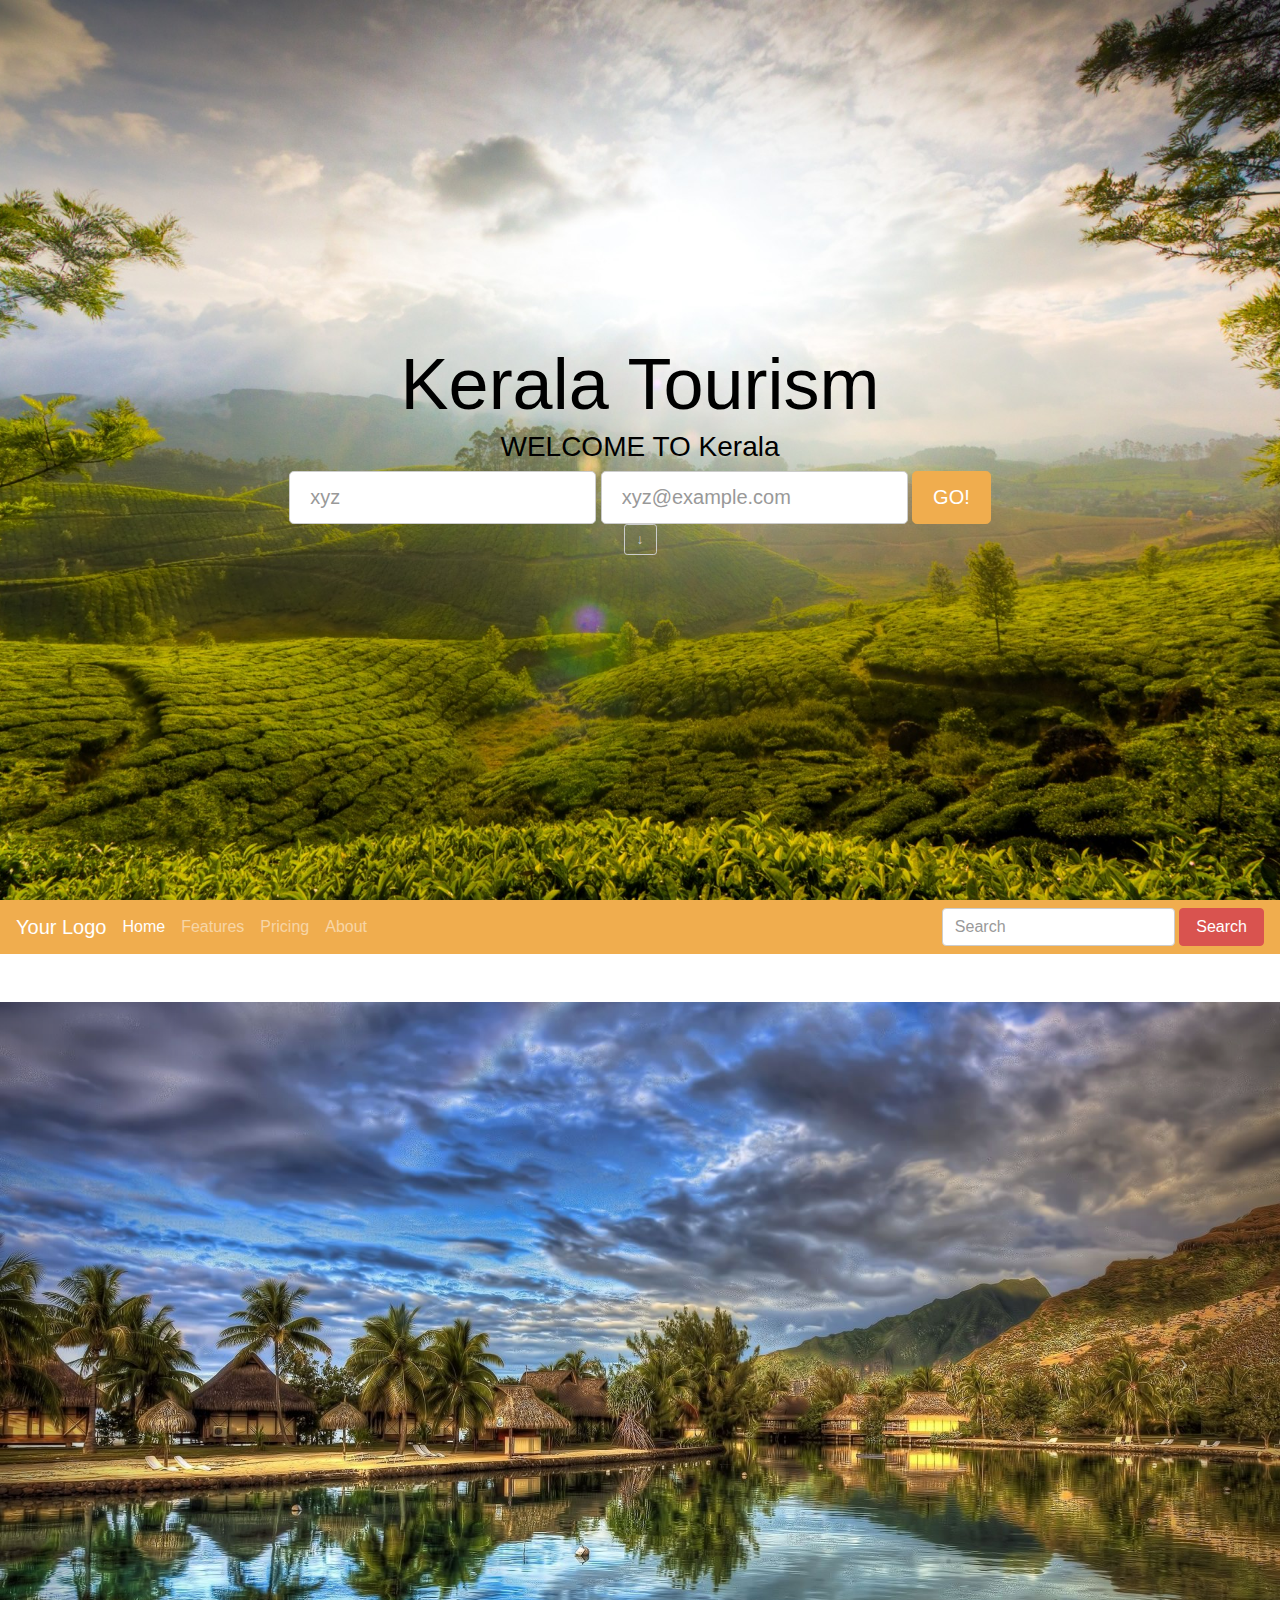
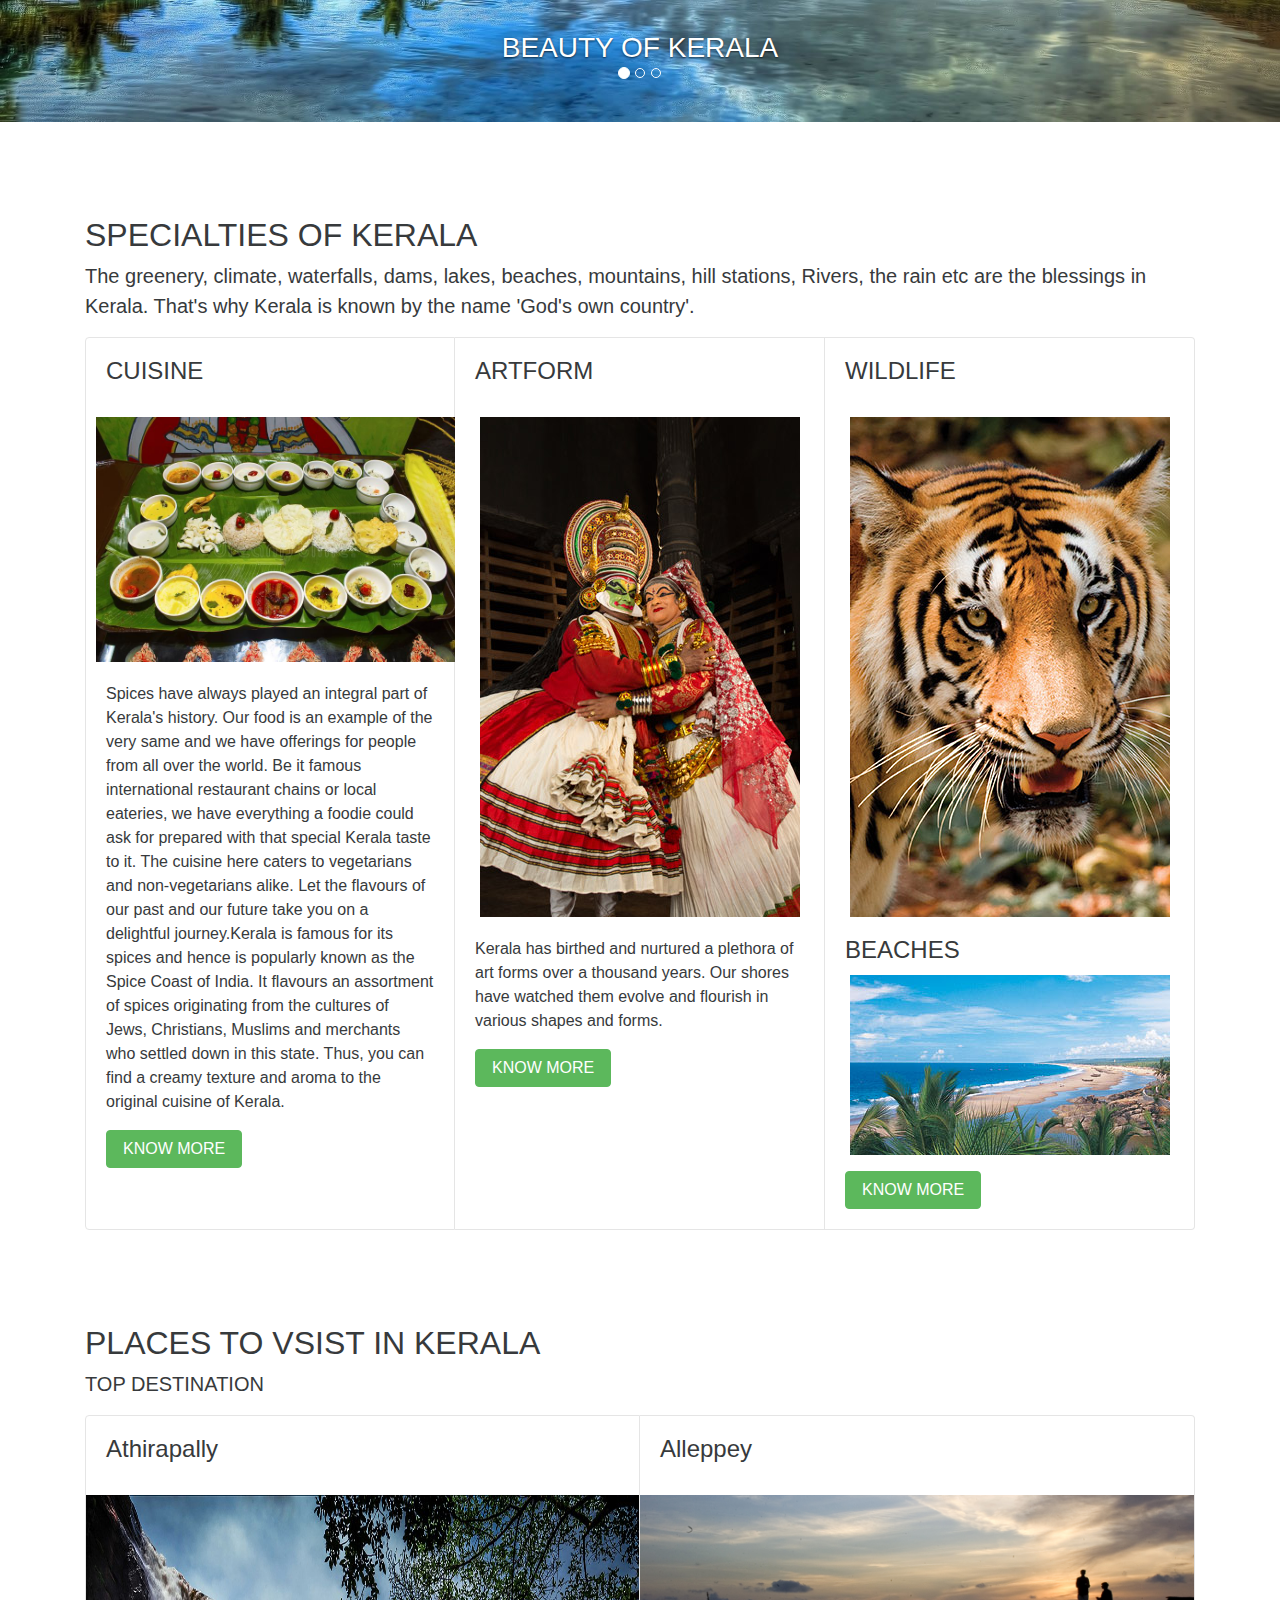
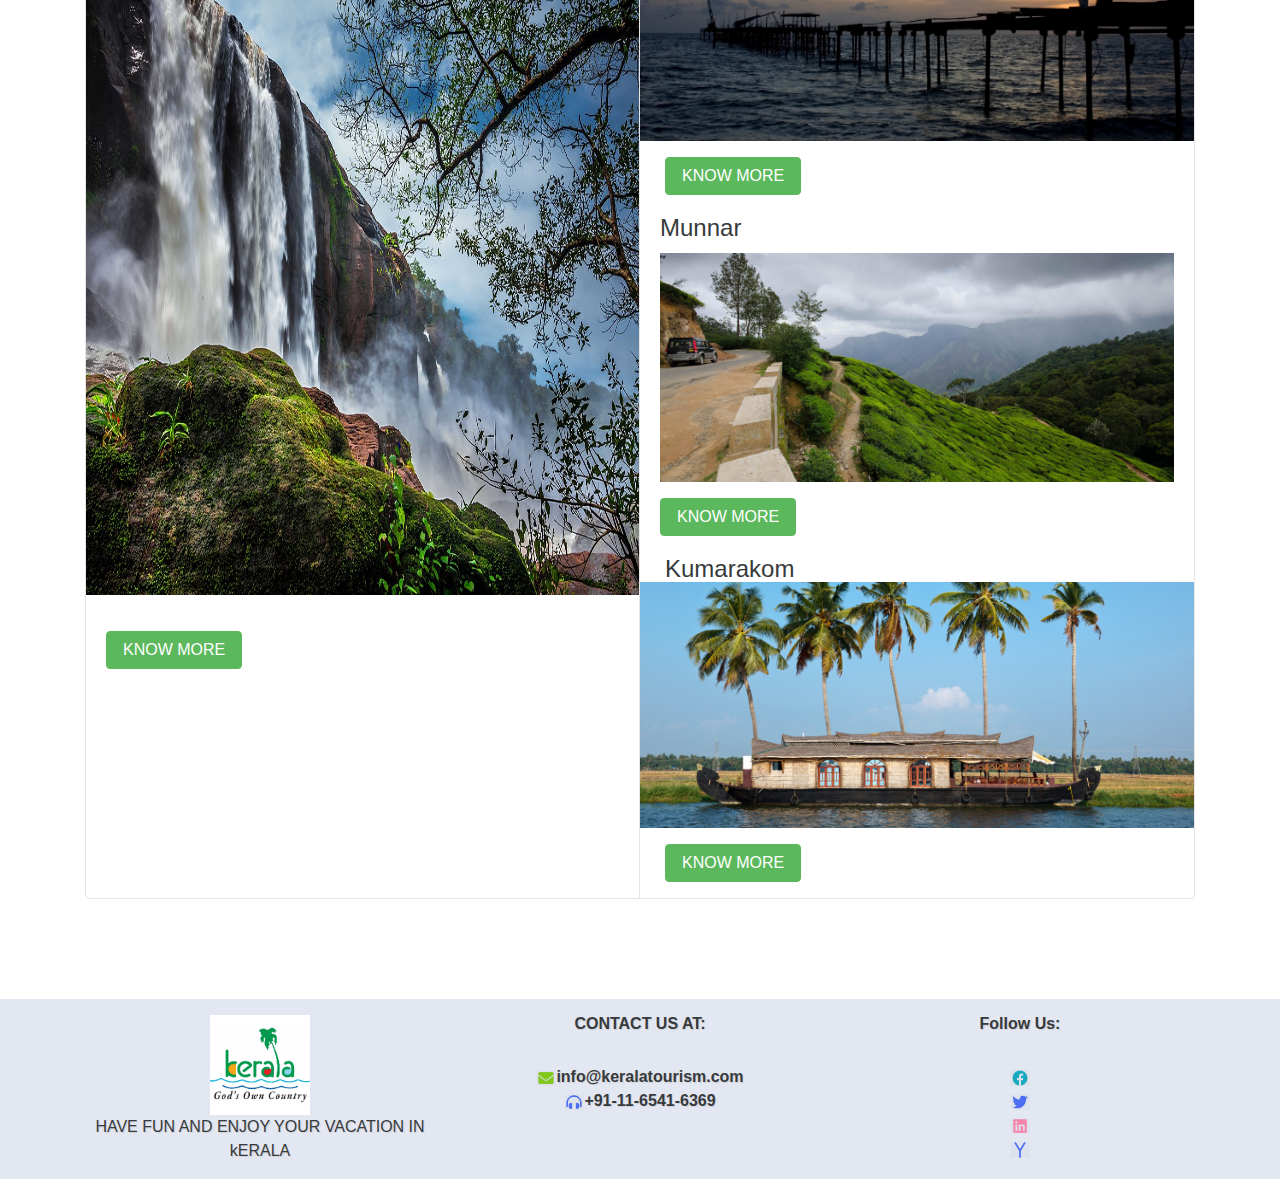
==== bootstrap4/index.html @ db6e07ec "first 3 assignments" ====
<!DOCTYPE html>
<html lang="en">
  <head>
    <!-- Required meta tags always come first -->
    <meta charset="utf-8">
    <meta name="viewport" content="width=device-width, initial-scale=1, shrink-to-fit=no">
    <meta http-equiv="x-ua-compatible" content="ie=edge">

    <!-- Bootstrap CSS -->
    <link rel="stylesheet" href="bower_components/bootstrap/dist/css/bootstrap.min.css">
    
    <!-- Custom CSS -->
    <link rel="stylesheet" href="styles4.css">
    <link rel="stylesheet"  href="../bootstrap4/bootstrap-glyphicons.css">
    
  </head>
  <body>

    <section id="cover">
       <div id="cover-caption">
        <div class="container">
          <div class="col-sm-10 col-sm-offset-1">
             <h1 class="display-3">Kerala Tourism</h1>
                    <h3>WELCOME TO Kerala </h3>

                    <form action="" class="form-inline">
                      <div class="form-group">
                        <label class="sr-only">Name</label>
                        <input type="text" class="form-control form-control-lg" placeholder="xyz">
                        
                      </div>
                      <div class="form-group">
                        <label class="sr-only">Email</label>
                        <input type="text" class="form-control form-control-lg" placeholder="xyz@example.com">
                        
                      </div>
                           <button type="submit" class="btn btn-success btn-lg btn-warning">GO!</button>

                    </form>
                    <a href="#nav-main" class=" btn btn-secondary-outline btn-sm" role="button">&darr;</a>
            
          </div>
        </div>
         
       </div>
      
    <br>
     <br>

    </section>
     <nav class="navbar navbar-dark bg-warning navbar-full" id="nav-main">
        <a class="navbar-brand" href="#">Your Logo</a>
        <ul class="nav navbar-nav">
            <li class="nav-item active">
                <a class="nav-link" href="#">Home <span class="sr-only">(current)</span></a>
            </li>
            <li class="nav-item">
                <a class="nav-link" href="#">Features</a>
            </li>
            <li class="nav-item">
                <a class="nav-link" href="#">Pricing</a>
            </li>
            <li class="nav-item">
                <a class="nav-link" href="#">About</a>
            </li>
        </ul>
        <form class="form-inline pull-xs-right">
            <input class="form-control" type="text" placeholder="Search">
            <button class="btn btn-danger" type="submit">Search</button>

        </form>
    </nav>

    <br>
     <br>
      

    <section id="carousel">
        <div id="carousel-yes" class="carousel slide" data-ride="carousel">
            <ol class="carousel-indicators">
                <li data-target="#carousel-yes" data-slide-to="0" class="active"></li>
                <li data-target="#carousel-yes" data-slide-to="1"></li>
                <li data-target="#carousel-yes" data-slide-to="2"></li>
            </ol>
            <div class="carousel-inner" role="listbox">
                <div class="carousel-item active">
                    <img src="../bootstrap4/img/kerala1.jpg" alt="slide1" style="width: 100%;">
                    
                    <div class="carousel-caption">
                        <h3>BEAUTY OF KERALA</h3>
                    
                    </div>
                </div>
                <div class="carousel-item">
                    <img src="../bootstrap4/img/kerala21.jpg" alt="slide2"style="width: 100%;">
                    
                    <div class="carousel-caption">
                        <h3>Backwaters of KERALA</h3>
                      
                    </div>
                </div>
                <div class="carousel-item">
                    <img src="../bootstrap4/img/kerala3.jpg" alt="slide3" style="width: 100%;">
                    
                    <div class="carousel-caption">
                        <h3>7 HILLS AND HILL STATIONS IN KERALA</h3>
                        
                    </div>
                </div>
            </div>
            <a class="left carousel-control" href="#carousel-yes" role="button" data-slide="prev">
                <span class="icon-prev" aria-hidden="true"></span>
                <span class="sr-only">Previous</span>
            </a>
            <a class="right carousel-control" href="#carousel-yes" role="button" data-slide="next">
                <span class="icon-next" aria-hidden="true"></span>
                <span class="sr-only">Next</span>
            </a>
        </div>
    </section>


    <br>
     <br>
      <br>
       <br>
    <section id="what-we-do">
         <div class="section-content">
             <div class="container">
                 <h2>SPECIALTIES OF KERALA</h2>
                 <p class="lead">The greenery, climate, waterfalls, dams, lakes, beaches, mountains, hill stations, Rivers, the rain etc are the blessings in Kerala. That's why Kerala is known by the name 'God's own country'.</p>
             
                 <div class="row">
                     <div class="col-sm-12">
                         <div class="card-group">
                             <div class="card">
                                 <div class="card-block">
                                     <h4 class="card-title">CUISINE</h4>
                                    
                                 </div>
                                 <img src="../bootstrap4/img/kerala5.jpg" alt="a chalkboard" style ="margin: 0 10px">
                                 <div class="card-block">
                                     <p class="card-text">Spices have always played an integral part of Kerala's history. Our food is an example of the very same and we have offerings for people from all over the world.  Be it famous international restaurant chains or local eateries, we have everything a foodie could ask for prepared with that special Kerala taste to it. The cuisine here caters to vegetarians and non-vegetarians alike. Let the flavours of our past and our future take you on a delightful journey.Kerala is famous for its spices and hence is popularly known as the Spice Coast of India. It flavours an assortment of spices originating from the cultures of Jews, Christians, Muslims and merchants who settled down in this state. Thus, you can find a creamy texture and aroma to the original cuisine of Kerala.</p>
                                     <button type="button" class="btn btn-success" data-toggle="modal" data-target="#myModal">KNOW MORE</button>
                                 </div>
                             </div>

                             <div class="card">
                                 <div class="card-block">
                                     <h4 class="card-title">ARTFORM</h4>
                                </div>
                                 <img src="../bootstrap4/img/kerala6.jpg" alt="artforms" style ="margin: 0 25px">
                                 <div class="card-block">
                                     <p class="card-text">Kerala has birthed and nurtured a plethora of art forms over a thousand years. Our shores have watched them evolve and flourish in various shapes and forms. </p>
                                     <button type="button" class="btn btn-success" data-toggle="modal" data-target="#myModal">KNOW MORE</button>
                                 </div>
                             </div>

                             <div class="card">
                                 <div class="card-block">
                                  <h4 class="card-title">WILDLIFE</h4>
                                 </div>
                                 <img src="../bootstrap4/img/kerala7.jpg" alt="tiger" style ="margin: 0 25px">
                                
                                 <div class="card-block">
                                  <h4 class="card-title">BEACHES</h4>
                                    <img src="../bootstrap4/img/kerala8.jpg" alt="beaches"style ="margin: 0 5px">
                                    <p></p>
                                     <button type="button" class="btn  btn-success" data-toggle="modal" data-target="#myModal">KNOW MORE</button>
                                 </div>
                             </div>
                         </div>
                     </div>
                 </div>
             </div>
         </div>
    </section>

    <br>
     <br>
      <br>
       <br>
 <section id="what-we-do">
         <div class="section-content">
             <div class="container">
                 <h2>PLACES TO VSIST IN KERALA</h2>
                 <p class="lead">TOP DESTINATION</p>
             
                 <div class="row">
                     <div class="col-sm-12">
                         <div class="card-group">
                             <div class="card">
                                 <div class="card-block">
                                     <h4 class="card-title">Athirapally</h4>
                                    
                                 </div>
                                 <img src="../bootstrap4/img/kerala9.jpg" alt="a chalkboard" style ="height: 700px; margin-right: 10px">
                                 <div class="card-block">
                                     <p class="card-text"></p>
                                     <button type="button" class="btn btn-success" data-toggle="modal" data-target="#myModal">KNOW MORE</button>
                                 </div>
                             </div>
                             <div class="card">
                                 <div class="card-block">
                                  <h4 class="card-title">Alleppey</h4>
                                 </div>
                                 <img src="../bootstrap4/img/kerala10.jpg" alt="Alleppey" style ="margin: 0 25px 0 0">
                                 <p></p>
                                <button type="button" class="btn  btn-success" data-toggle="modal" data-target="#myModal"style ="margin: 0 0px 0 25px">KNOW MORE</button>

                                 <div class="card-block">
                                  <h4 class="card-title">Munnar</h4>
                                    <img src="../bootstrap4/img/kerala11.jpg" alt="Munnar"style ="margin: 0 25px 0 0">
                                    <p></p>
                                     <button type="button" class="btn  btn-success" data-toggle="modal" data-target="#myModal">KNOW MORE</button>
                                 </div
                                 <div class="card-block">
                                  <h4 class="card-title"style ="margin: 0 25px">Kumarakom</h4>
                                    <img src="../bootstrap4/img/kerala12.jpg" alt="Kumarakom"style ="margin: 0 25px 0 0">
                                    <p></p>
                                     <button type="button" class="btn  btn-success" data-toggle="modal" data-target="#myModal"style ="margin: 0 0px 0 25px">KNOW MORE</button>
                                     <p></p>
                                 </div>                             </div>

                             
                                 </div>
                             </div>
                         </div>
                     </div>
                 </div>
             </div>
         </div>
    </section>
    
    
    <footer>
            <div class="container">
              <div class="row">
                <div class="col-sm-4">
                  <p></p>
                  <img src="../bootstrap4/img/kerala4.jpg" width="100px;">
                  <p>HAVE FUN AND ENJOY YOUR VACATION IN kERALA</p>
                  
                  
                </div><!-- end col-sm-2 -->
                
                
                <div class="col-sm-4">
                  <p></p>
                  <h6><strong style="text-align: center;">CONTACT US AT:</strong></h6>
                  <ul class="unstyled">

                    <li> <img src="../bootstrap4/img/mail.png" width="20px;"><strong>info@keralatourism.com</strong></li>
                    <li><img src="../bootstrap4/img/contact.png" width="20px;"><strong>+91-11-6541-6369</strong></li>
                    
                  </ul>

                </div><!-- end col-sm-2 -->
                <div class="col-sm-4">
                  <p></p>
                  <h6><strong>Follow Us:</strong></h6>
                  <ul class="foot1">
                    <li><a href="#"><img src="../bootstrap4/img/fb.png" width="20px;"></a></li>
                    <li><a href="#"><img src="../bootstrap4/img/twitter.png" width="20px;"></a></li>
                    <li><a href="#"><img src="../bootstrap4/img/linkedin.png" width="20px;"></a></li>
                    <li><a href="#"><img src="../bootstrap4/img/yahoo.png" width="20px;"></a></li>
                  </ul>
                  
                </div><!-- end col-sm-2 -->
                

              </div><!-- end row -->
            </div><!-- end container -->
          </footer>









































     <!-- jQuery first, then Bootstrap JS. -->
    <script src="https://ajax.googleapis.com/ajax/libs/jquery/2.1.4/jquery.min.js"></script>
    <script src="bower_components/bootstrap/dist/js/bootstrap.min.js"></script>
  </body>
</html>
---- bootstrap4/styles4.css ----
html,
body {
    height: 100%;
}

img {
    max-width: 100%;
}
#cover {
    background: #222 url('../bootstrap4/img/kerala.jpg') center center no-repeat;
    background-size: cover;
    color: black;
    height: 100%;
    text-align: center;
    display: flex;
    align-items: center;
}
#cover-caption{
	width: 100%;
}
.foot1{

      display: block;
   list-style: none;
   display: inline;
   text-align: center;
}

   .unstyled{
      display: block;
   list-style: none;
   margin-right: 0px;
   display: inline;
   text-align: center;
   }
   footer{
      background:#e3e7f1;
      margin-top: 100px;
      text-decoration:none;
text-shadow: 1px 1px 1px rgba(0,0,0,0.1);
text-align: center;
   }
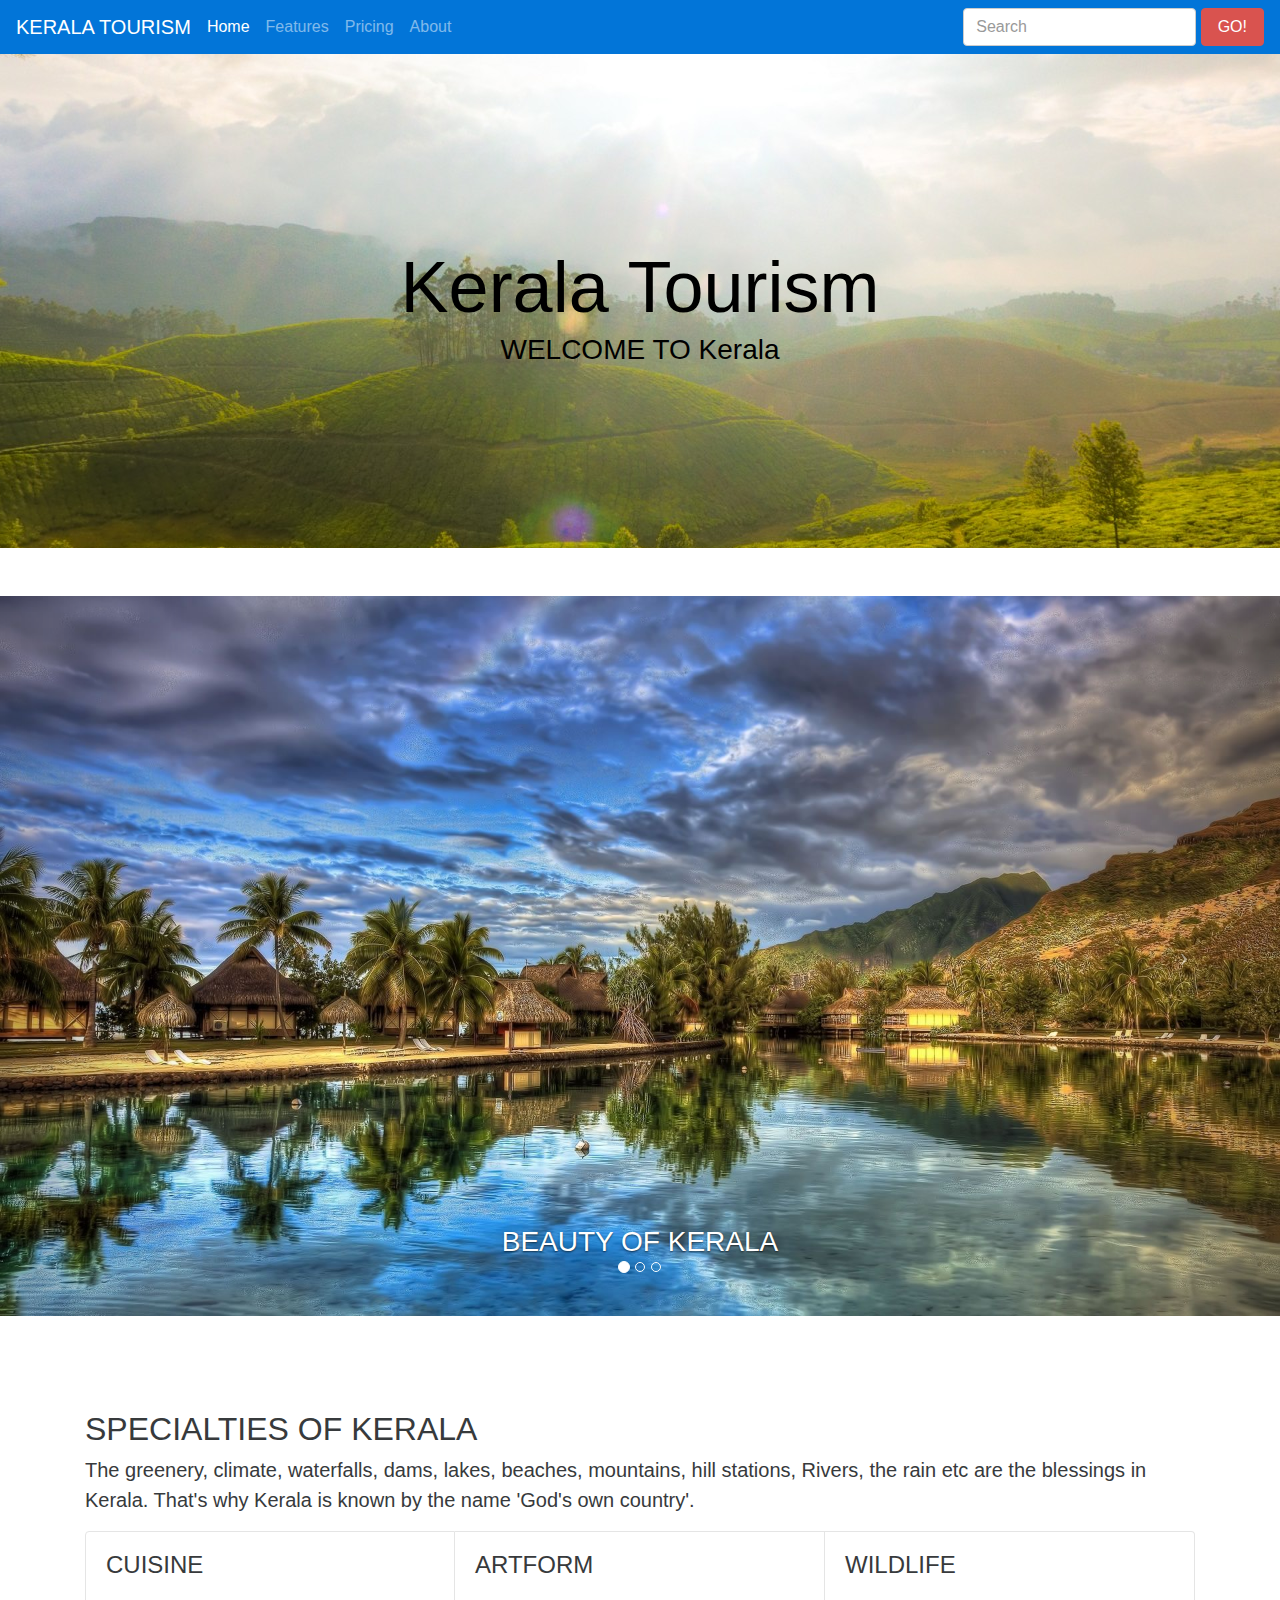
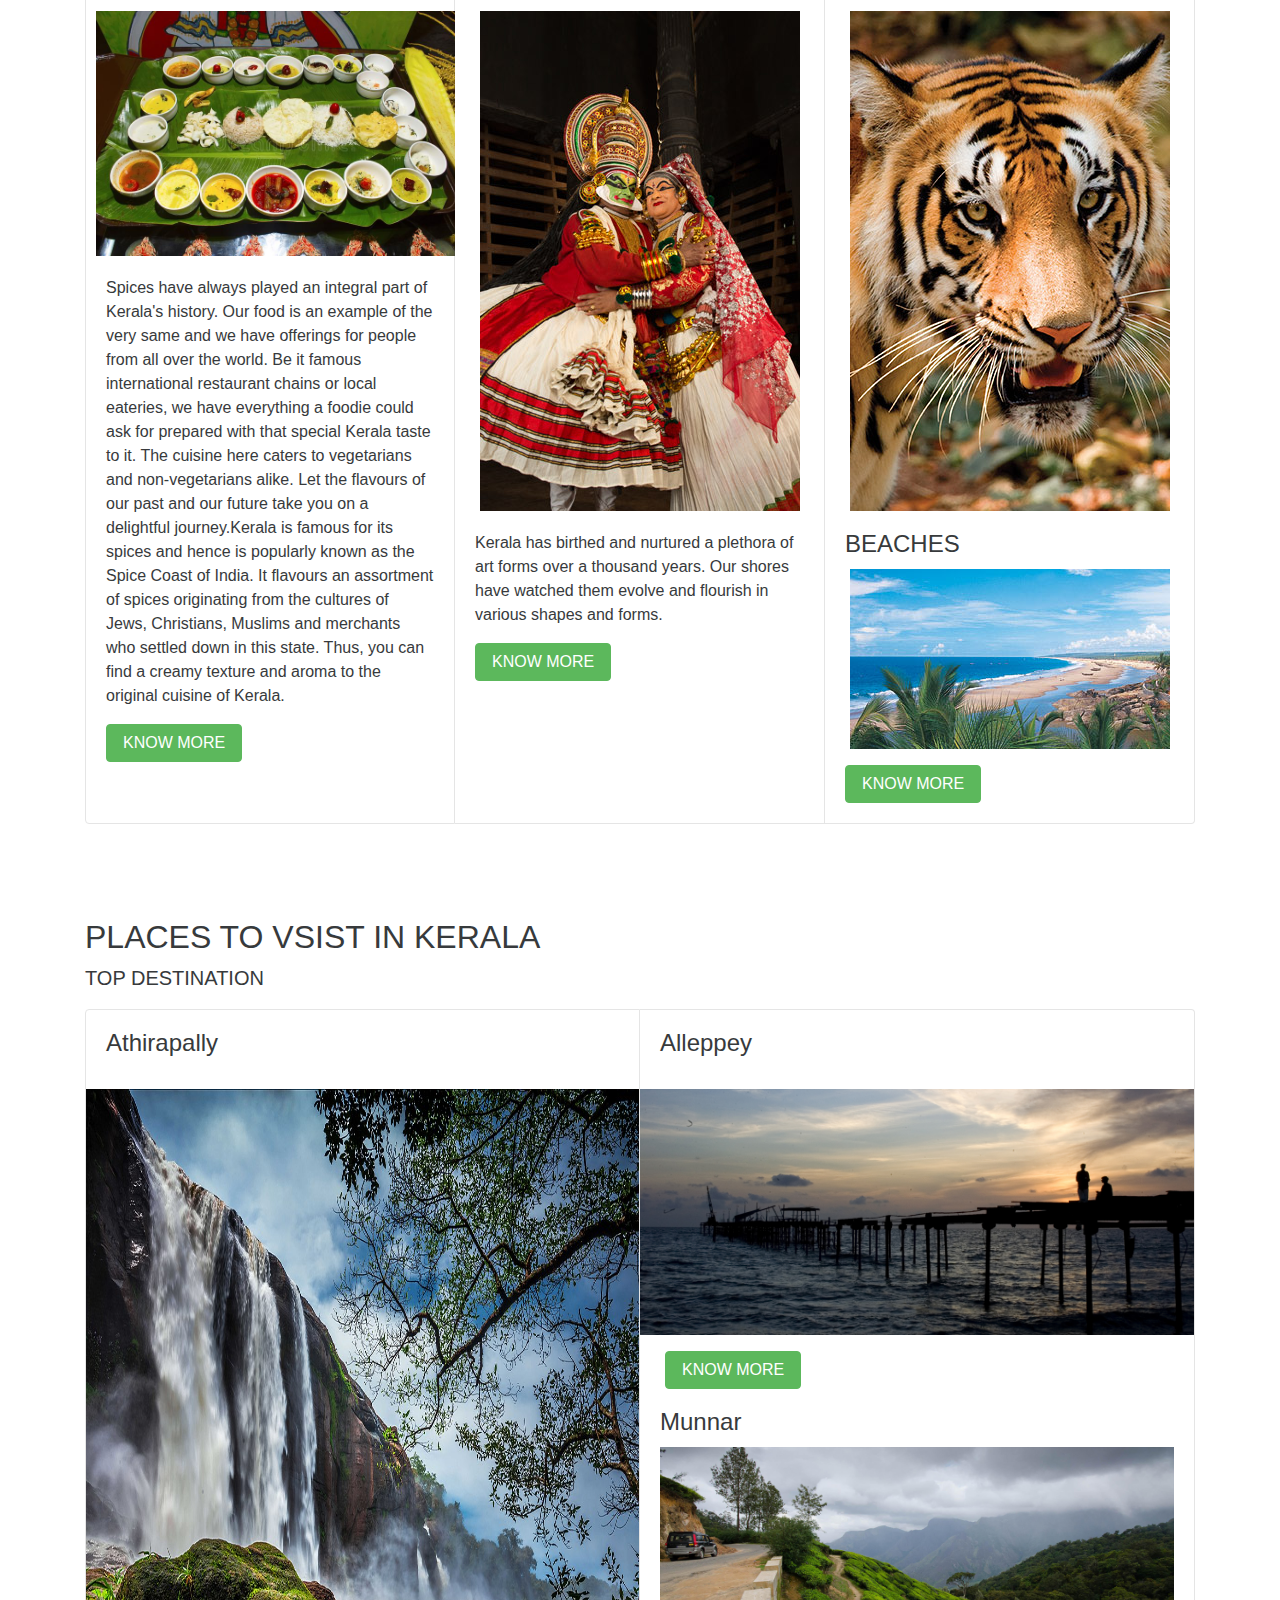
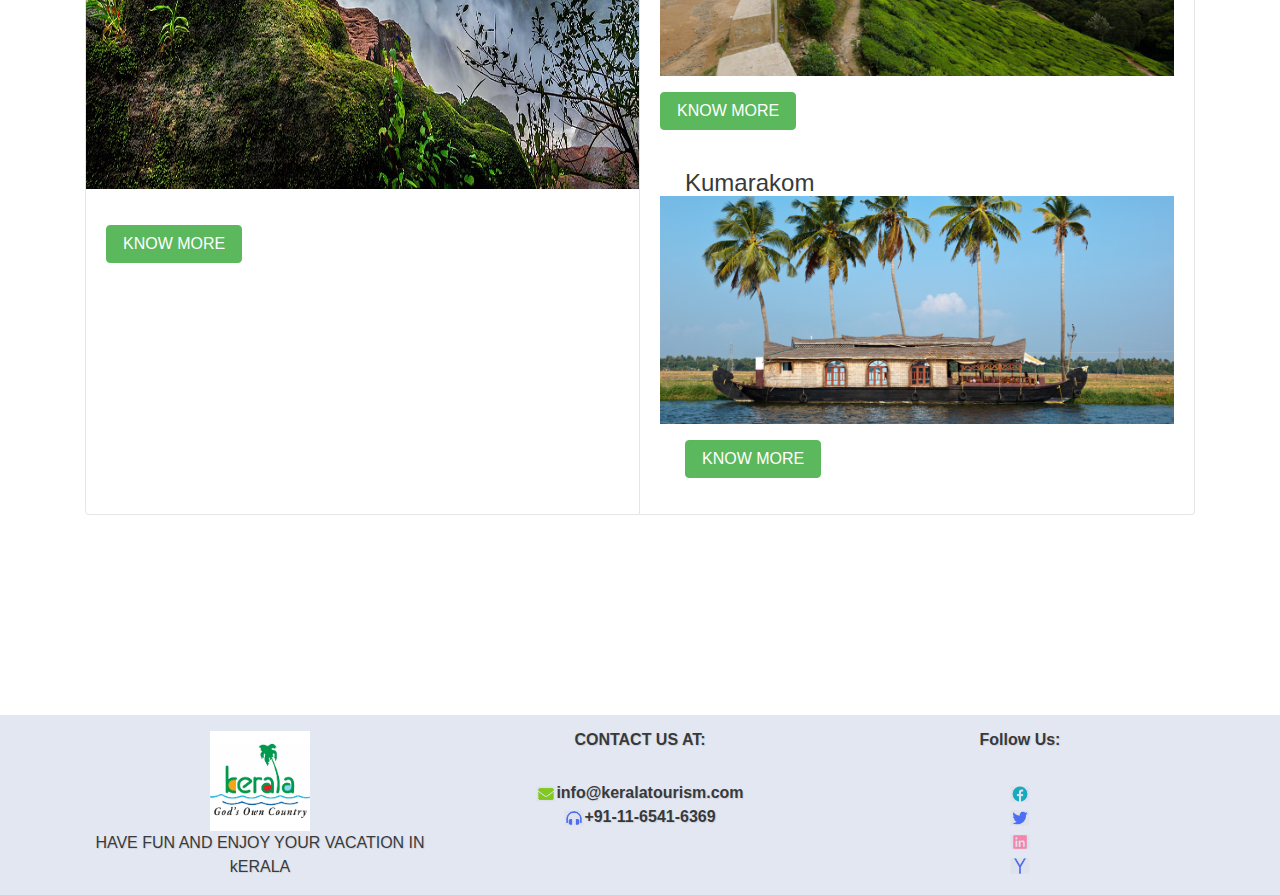
==== commit 03a06842: "Update all assignemts" ====
--- a/bootstrap4/index.html
+++ b/bootstrap4/index.html
@@ -1,79 +1,62 @@
 <!DOCTYPE html>
 <html lang="en">
-  <head>
-    <!-- Required meta tags always come first -->
-    <meta charset="utf-8">
-    <meta name="viewport" content="width=device-width, initial-scale=1, shrink-to-fit=no">
-    <meta http-equiv="x-ua-compatible" content="ie=edge">
-
-    <!-- Bootstrap CSS -->
-    <link rel="stylesheet" href="bower_components/bootstrap/dist/css/bootstrap.min.css">
-    
-    <!-- Custom CSS -->
-    <link rel="stylesheet" href="styles4.css">
-    <link rel="stylesheet"  href="../bootstrap4/bootstrap-glyphicons.css">
-    
-  </head>
+    <head>
+        <!-- Required meta tags always come first -->
+        <meta charset="utf-8">
+        <meta name="viewport" content="width=device-width, initial-scale=1, shrink-to-fit=no">
+        <meta http-equiv="x-ua-compatible" content="ie=edge">
+
+        <!-- Bootstrap CSS -->
+        <link rel="stylesheet" href="bower_components/bootstrap/dist/css/bootstrap.min.css">
+        
+        <!-- Custom CSS -->
+        <link rel="stylesheet" href="styles4.css">
+        <link href="/../mywebsite/includes/css" rel="stylesheet">
+        
+    </head>
   <body>
-
+    <nav class="navbar navbar-dark bg-primary navbar-full navbar-fixed-top" id="nav-main" >
+        <a class="navbar-brand" href="#">KERALA TOURISM</a>
+        <ul class="nav navbar-nav">
+            <li class="nav-item active">
+                <a class="nav-link" href="#">Home  <span class="sr-only">(current)</span></a>
+            </li>
+            <li class="nav-item">
+                <a class="nav-link" href="#">Features </a>
+            </li>
+            <li class="nav-item">
+                <a class="nav-link" href="#">Pricing  </a>
+            </li>
+            <li class="nav-item">
+                <a class="nav-link" href="#">About </a>
+            </li>
+        </ul><!-- end nav navbar-nav-->
+        <form class="form-inline pull-xs-right">
+            <input class="form-control" type="text" placeholder="Search">
+            <button class="btn btn-danger"submit">GO!</button>
+           
+
+        </form><!-- end form-->
+    </nav><!-- end navbar-->
+<br>
+<br>
     <section id="cover">
        <div id="cover-caption">
-        <div class="container">
-          <div class="col-sm-10 col-sm-offset-1">
-             <h1 class="display-3">Kerala Tourism</h1>
-                    <h3>WELCOME TO Kerala </h3>
-
-                    <form action="" class="form-inline">
-                      <div class="form-group">
-                        <label class="sr-only">Name</label>
-                        <input type="text" class="form-control form-control-lg" placeholder="xyz">
+            <div class="container">
+              <div class="col-sm-10 col-sm-offset-1">
+                 <h1 class="display-3">Kerala Tourism</h1>
+                        <h3>WELCOME TO Kerala </h3>
+
                         
-                      </div>
-                      <div class="form-group">
-                        <label class="sr-only">Email</label>
-                        <input type="text" class="form-control form-control-lg" placeholder="xyz@example.com">
-                        
-                      </div>
-                           <button type="submit" class="btn btn-success btn-lg btn-warning">GO!</button>
-
-                    </form>
-                    <a href="#nav-main" class=" btn btn-secondary-outline btn-sm" role="button">&darr;</a>
-            
-          </div>
-        </div>
+                </div><!-- col-sm-10-->
+            </div><!-- end container-->
          
-       </div>
-      
-    <br>
-     <br>
-
-    </section>
-     <nav class="navbar navbar-dark bg-warning navbar-full" id="nav-main">
-        <a class="navbar-brand" href="#">Your Logo</a>
-        <ul class="nav navbar-nav">
-            <li class="nav-item active">
-                <a class="nav-link" href="#">Home <span class="sr-only">(current)</span></a>
-            </li>
-            <li class="nav-item">
-                <a class="nav-link" href="#">Features</a>
-            </li>
-            <li class="nav-item">
-                <a class="nav-link" href="#">Pricing</a>
-            </li>
-            <li class="nav-item">
-                <a class="nav-link" href="#">About</a>
-            </li>
-        </ul>
-        <form class="form-inline pull-xs-right">
-            <input class="form-control" type="text" placeholder="Search">
-            <button class="btn btn-danger" type="submit">Search</button>
-
-        </form>
-    </nav>
-
-    <br>
-     <br>
-      
+       </div><!-- cover-caption -->
+
+    </section><!-- end cover-->
+
+<br>
+<br>
 
     <section id="carousel">
         <div id="carousel-yes" class="carousel slide" data-ride="carousel">
@@ -81,7 +64,7 @@
                 <li data-target="#carousel-yes" data-slide-to="0" class="active"></li>
                 <li data-target="#carousel-yes" data-slide-to="1"></li>
                 <li data-target="#carousel-yes" data-slide-to="2"></li>
-            </ol>
+            </ol><!-- end carousel-iindicator -->
             <div class="carousel-inner" role="listbox">
                 <div class="carousel-item active">
                     <img src="../bootstrap4/img/kerala1.jpg" alt="slide1" style="width: 100%;">
@@ -89,35 +72,35 @@
                     <div class="carousel-caption">
                         <h3>BEAUTY OF KERALA</h3>
                     
-                    </div>
-                </div>
+                    </div><!-- end carousel-caption-->
+                </div><!-- end carousel-item -->
                 <div class="carousel-item">
                     <img src="../bootstrap4/img/kerala21.jpg" alt="slide2"style="width: 100%;">
                     
                     <div class="carousel-caption">
                         <h3>Backwaters of KERALA</h3>
                       
-                    </div>
-                </div>
+                    </div><!-- end carousel-caption-->
+                </div><!-- end carousel-item-->
                 <div class="carousel-item">
                     <img src="../bootstrap4/img/kerala3.jpg" alt="slide3" style="width: 100%;">
                     
                     <div class="carousel-caption">
                         <h3>7 HILLS AND HILL STATIONS IN KERALA</h3>
                         
-                    </div>
-                </div>
-            </div>
+                    </div><!-- end carousel-caption-->
+                </div><!-- end carousel-item-->
+            </div><!-- end carousel-inner -->
             <a class="left carousel-control" href="#carousel-yes" role="button" data-slide="prev">
                 <span class="icon-prev" aria-hidden="true"></span>
                 <span class="sr-only">Previous</span>
-            </a>
+            </a><!-- end left carousel-control-->
             <a class="right carousel-control" href="#carousel-yes" role="button" data-slide="next">
                 <span class="icon-next" aria-hidden="true"></span>
                 <span class="sr-only">Next</span>
-            </a>
-        </div>
-    </section>
+            </a><!-- end right carousel-control-->
+        </div><!-- end carousel-yes -->
+    </section><!-- end carousel-->
 
 
     <br>
@@ -137,44 +120,44 @@
                                  <div class="card-block">
                                      <h4 class="card-title">CUISINE</h4>
                                     
-                                 </div>
-                                 <img src="../bootstrap4/img/kerala5.jpg" alt="a chalkboard" style ="margin: 0 10px">
+                                 </div><!-- card block-->
+                                 <img src="../bootstrap4/img/kerala5.jpg" alt="a chalkboard" style ="margin: 0 10px;max-width: 100%">
                                  <div class="card-block">
                                      <p class="card-text">Spices have always played an integral part of Kerala's history. Our food is an example of the very same and we have offerings for people from all over the world.  Be it famous international restaurant chains or local eateries, we have everything a foodie could ask for prepared with that special Kerala taste to it. The cuisine here caters to vegetarians and non-vegetarians alike. Let the flavours of our past and our future take you on a delightful journey.Kerala is famous for its spices and hence is popularly known as the Spice Coast of India. It flavours an assortment of spices originating from the cultures of Jews, Christians, Muslims and merchants who settled down in this state. Thus, you can find a creamy texture and aroma to the original cuisine of Kerala.</p>
                                      <button type="button" class="btn btn-success" data-toggle="modal" data-target="#myModal">KNOW MORE</button>
-                                 </div>
-                             </div>
+                                 </div><!-- end crd block-->
+                             </div><!-- end card-->
 
                              <div class="card">
                                  <div class="card-block">
                                      <h4 class="card-title">ARTFORM</h4>
-                                </div>
-                                 <img src="../bootstrap4/img/kerala6.jpg" alt="artforms" style ="margin: 0 25px">
+                                </div><!-- card-block-->
+                                 <img src="../bootstrap4/img/kerala6.jpg" alt="artforms" style ="margin: 0 25px;max-width: 100%">
                                  <div class="card-block">
                                      <p class="card-text">Kerala has birthed and nurtured a plethora of art forms over a thousand years. Our shores have watched them evolve and flourish in various shapes and forms. </p>
                                      <button type="button" class="btn btn-success" data-toggle="modal" data-target="#myModal">KNOW MORE</button>
-                                 </div>
-                             </div>
+                                 </div><!-- card-block-->
+                             </div><!-- end card-->
 
                              <div class="card">
                                  <div class="card-block">
                                   <h4 class="card-title">WILDLIFE</h4>
-                                 </div>
-                                 <img src="../bootstrap4/img/kerala7.jpg" alt="tiger" style ="margin: 0 25px">
+                                 </div><!-- end card block-->
+                                 <img src="../bootstrap4/img/kerala7.jpg" alt="tiger" style ="margin: 0 25px ;max-width: 100%">
                                 
                                  <div class="card-block">
                                   <h4 class="card-title">BEACHES</h4>
-                                    <img src="../bootstrap4/img/kerala8.jpg" alt="beaches"style ="margin: 0 5px">
+                                    <img src="../bootstrap4/img/kerala8.jpg" alt="beaches"style ="margin: 0 5px;max-width: 100%">
                                     <p></p>
                                      <button type="button" class="btn  btn-success" data-toggle="modal" data-target="#myModal">KNOW MORE</button>
-                                 </div>
-                             </div>
-                         </div>
-                     </div>
-                 </div>
-             </div>
-         </div>
-    </section>
+                                 </div><!-- card-block -->
+                             </div><!-- end card -->
+                         </div><!-- end ccard-group -->
+                     </div> <!-- end col-sm-12-->
+                 </div><!-- end row-->
+             </div><!-- end container-->
+         </div><!-- end section-content-->
+    </section><!-- end what we do-->
 
     <br>
      <br>
@@ -193,46 +176,60 @@
                                  <div class="card-block">
                                      <h4 class="card-title">Athirapally</h4>
                                     
-                                 </div>
-                                 <img src="../bootstrap4/img/kerala9.jpg" alt="a chalkboard" style ="height: 700px; margin-right: 10px">
+                                 </div><!--caed block-->
+                                 <img src="../bootstrap4/img/kerala9.jpg" alt="a chalkboard" style ="height: 700px; margin-right: 10px;max-width: 100%">
                                  <div class="card-block">
                                      <p class="card-text"></p>
                                      <button type="button" class="btn btn-success" data-toggle="modal" data-target="#myModal">KNOW MORE</button>
-                                 </div>
+                                 </div><!--caed block-->
                              </div>
                              <div class="card">
                                  <div class="card-block">
                                   <h4 class="card-title">Alleppey</h4>
-                                 </div>
-                                 <img src="../bootstrap4/img/kerala10.jpg" alt="Alleppey" style ="margin: 0 25px 0 0">
+                                 </div><!--caed block-->
+                                 <img src="../bootstrap4/img/kerala10.jpg" alt="Alleppey" style ="margin: 0 25px 0 0;max-width: 100%">
                                  <p></p>
-                                <button type="button" class="btn  btn-success" data-toggle="modal" data-target="#myModal"style ="margin: 0 0px 0 25px">KNOW MORE</button>
+                                <button type="button" class="btn  btn-success" data-toggle="modal" data-target="#myModal"style ="margin: 0 0px 0 25px;max-width: 100%">KNOW MORE</button>
 
                                  <div class="card-block">
                                   <h4 class="card-title">Munnar</h4>
-                                    <img src="../bootstrap4/img/kerala11.jpg" alt="Munnar"style ="margin: 0 25px 0 0">
+                                    <img src="../bootstrap4/img/kerala11.jpg" alt="Munnar"style ="margin: 0 25px 0 0;max-width: 100%">
                                     <p></p>
                                      <button type="button" class="btn  btn-success" data-toggle="modal" data-target="#myModal">KNOW MORE</button>
-                                 </div
+                                 </div><!--caed block-->
                                  <div class="card-block">
                                   <h4 class="card-title"style ="margin: 0 25px">Kumarakom</h4>
-                                    <img src="../bootstrap4/img/kerala12.jpg" alt="Kumarakom"style ="margin: 0 25px 0 0">
+                                    <img src="../bootstrap4/img/kerala12.jpg" alt="Kumarakom"style ="margin: 0 25px 0 0;max-width: 100%">
                                     <p></p>
-                                     <button type="button" class="btn  btn-success" data-toggle="modal" data-target="#myModal"style ="margin: 0 0px 0 25px">KNOW MORE</button>
+                                     <button type="button" class="btn  btn-success" data-toggle="modal" data-target="#myModal"style ="margin: 0 0px 0 25px;max-width: 100%">KNOW MORE</button>
                                      <p></p>
-                                 </div>                             </div>
-
-                             
-                                 </div>
-                             </div>
-                         </div>
-                     </div>
-                 </div>
-             </div>
-         </div>
+                                 </div><!--caed block-->
+                             </div><!-- end card-->
+                         </div><!-- end card group-->
+                     </div><!-- end col-sm-12-->
+                 </div><!-- end row-->
+             </div><!-- end container-->
+         </div><!-- end section content-->
+    </section><!--end section-->
+<!--
+    <section id="feature-one">
+        <div class="container">
+            <div class="row">
+                <div class="feature-content">
+                    <div class="col-lg-6">
+                        <iframe width="100%" height="315" src="https://www.youtube.com/watch?v=L3ymBk6Vb04" frameborder="0" allowfullscreen></iframe>
+                    </div>
+                    <div class="col-lg-5 col-lg-offset-1">
+                        <h6>Watch this</h6>
+                        <h2>Witness the power of Startup.logo in this acapella video</h2>
+                        <p class="lead">Lorem ipsum dolor sit amet, consectetur adipisicing elit. Laboriosam quia aliquam, error doloribus?</p>
+                        <p>Lorem ipsum dolor sit amet, consectetur adipisicing elit. In, excepturi. Officiis corporis facilis ducimus assumenda modi, tenetur, dolorum quis similique, qui, ad dignissimos maiores hic. Explicabo harum, provident autem. Ratione.</p>
+                    </div>
+                </div>
+            </div>
+        </div>
     </section>
-    
-    
+-->
     <footer>
             <div class="container">
               <div class="row">
@@ -242,7 +239,7 @@
                   <p>HAVE FUN AND ENJOY YOUR VACATION IN kERALA</p>
                   
                   
-                </div><!-- end col-sm-2 -->
+                </div><!-- end col-sm-4 -->
                 
                 
                 <div class="col-sm-4">
@@ -253,9 +250,9 @@
                     <li> <img src="../bootstrap4/img/mail.png" width="20px;"><strong>info@keralatourism.com</strong></li>
                     <li><img src="../bootstrap4/img/contact.png" width="20px;"><strong>+91-11-6541-6369</strong></li>
                     
-                  </ul>
-
-                </div><!-- end col-sm-2 -->
+                  </ul><!-- end unstyled-->
+
+                </div><!-- end col-sm-4 -->
                 <div class="col-sm-4">
                   <p></p>
                   <h6><strong>Follow Us:</strong></h6>
@@ -264,57 +261,17 @@
                     <li><a href="#"><img src="../bootstrap4/img/twitter.png" width="20px;"></a></li>
                     <li><a href="#"><img src="../bootstrap4/img/linkedin.png" width="20px;"></a></li>
                     <li><a href="#"><img src="../bootstrap4/img/yahoo.png" width="20px;"></a></li>
-                  </ul>
+                  </ul><!-- end foot1-->
                   
-                </div><!-- end col-sm-2 -->
+                </div><!-- end col-sm-4 -->
                 
 
               </div><!-- end row -->
             </div><!-- end container -->
           </footer>
 
-
-
-
-
-
-
-
-
-
-
-
-
-
-
-
-
-
-
-
-
-
-
-
-
-
-
-
-
-
-
-
-
-
-
-
-
-
-
-
-
-     <!-- jQuery first, then Bootstrap JS. -->
-    <script src="https://ajax.googleapis.com/ajax/libs/jquery/2.1.4/jquery.min.js"></script>
-    <script src="bower_components/bootstrap/dist/js/bootstrap.min.js"></script>
+             <!-- jQuery first, then Bootstrap JS. -->
+        <script src="https://ajax.googleapis.com/ajax/libs/jquery/2.1.4/jquery.min.js"></script>
+        <script src="bower_components/bootstrap/dist/js/bootstrap.min.js"></script>
   </body>
 </html>--- a/bootstrap4/styles4.css
+++ b/bootstrap4/styles4.css
@@ -1,42 +1,63 @@
-html,
+html
+/* --------------------------------------
+   body
+   -------------------------------------- */
 body {
     height: 100%;
 }
 
 img {
     max-width: 100%;
+    max-height: 100%
 }
+/* --------------------------------------
+   Cover
+   -------------------------------------- */
 #cover {
-    background: #222 url('../bootstrap4/img/kerala.jpg') center center no-repeat;
-    background-size: cover;
+    background: #222 url('../bootstrap4/img/kerala.jpg') center center no-repeat ;
+    background-size: auto;
     color: black;
     height: 100%;
     text-align: center;
     display: flex;
     align-items: center;
+   
 }
 #cover-caption{
-	width: 100%;
+	 width: 100%;
+   height: 500px;
 }
+ .col-sm-10{
+   text-align: center;
+   margin-top: 200px;
+   backface-visibility: transparent;
+  
+ }
+
+/* --------------------------------------
+  footer
+   -------------------------------------- */
 .foot1{
 
-      display: block;
+   display: block;
    list-style: none;
    display: inline;
    text-align: center;
 }
 
-   .unstyled{
-      display: block;
+.unstyled{
+   display: block;
    list-style: none;
    margin-right: 0px;
    display: inline;
    text-align: center;
    }
-   footer{
+
+   
+footer{
       background:#e3e7f1;
-      margin-top: 100px;
+      margin-top: 200px;
       text-decoration:none;
-text-shadow: 1px 1px 1px rgba(0,0,0,0.1);
-text-align: center;
+      text-shadow: 1px 1px 1px rgba(0,0,0,0.1);
+     text-align: center;
    }